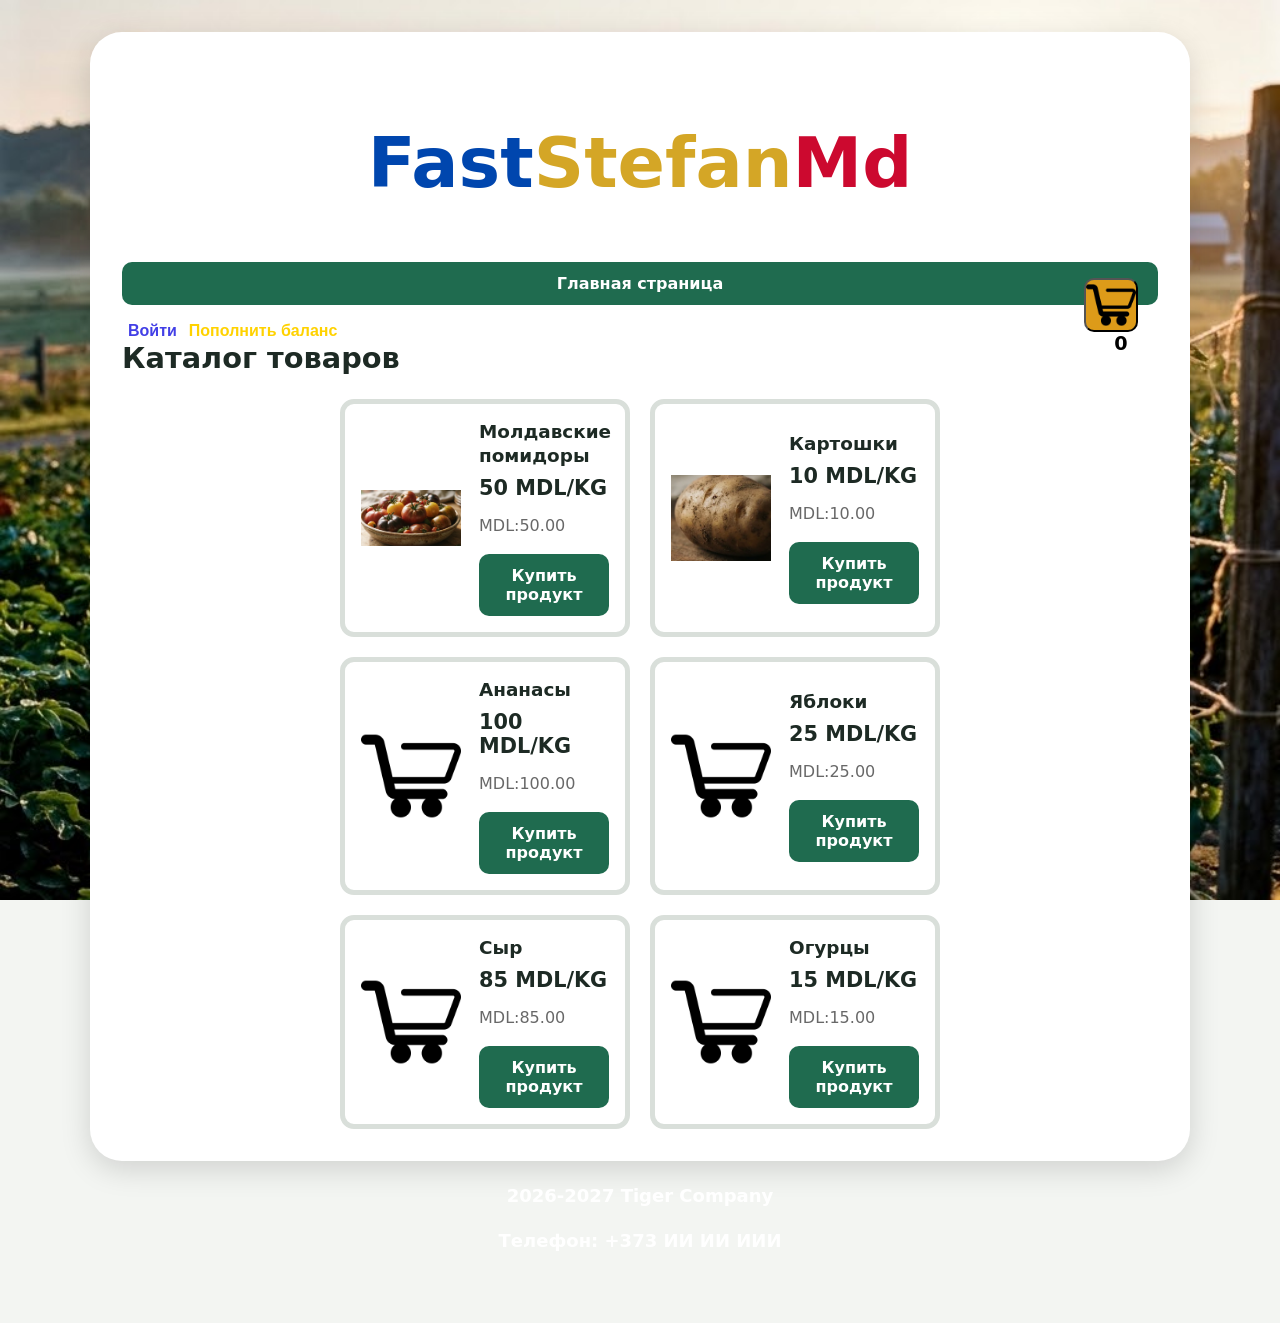
==== HMLS/index.html @ b7074edf "Main project kkk" ====
<!DOCTYPE html>
<html lang="ru">
<head>
    <meta charset="utf-8">
    <meta name="viewport" content="width=device-width, initial-scale=1">
    <title>FastOrderMd Товары</title>
    <link rel="stylesheet" href="../style.css">
</head>
<body>  <!-- Слой 1: фото фермы (файл farm.png лежит рядом с этой страницей) -->
  <div class="bg-farm" aria-hidden="true"></div>

  <!-- Слой 2: белый фон с содержимым -->
    <div class="bg-white">
        <h2 class="main_logo">
        <span class="blue">Fast</span><span class="yellow">Order</span><span class="red">Md</span>
        </h2>
        <button id="main-btn" class="buy-btn"> Главная страница</button><p></p>
        <header >
            <div class="sys_acc"><button class="account">Войти</button><h5 class="main_value" id="main-value">MDL:0.00</h5>
            <button class="wallet" id="wallet-btn">Пополнить баланс</button></div>
        </header>
        
        
            <header class="catalog-head">
            <h1>Каталог товаров</h1>
            <div id="cart-Btn" class="cart-count"></button><button id="market-btn" class="buy-panel_red_right"></button>
                <strong id="cart-count">Тов:</strong></div>
            
            
        </header>

        <main class="catalog" id="catalog"></main>
    </div>
    <h4 class="about">2026-2027 Tiger Company</h4>
    <h4 class="about">Телефон: +373 ИИ ИИ ИИИ</h4>
    <script src="../Globalscript.js"></script>
    <script src="../AccountScript.js"></script>
    <script src="../Egghunt.js"></script>
    <script src="../Mainscript.js"></script>
    <script src="../Shopscript.js"></script>
    <script src="../ResetCard.js"></script>
    
</body>
</html>
---- style.css ----
:root {
    --bg: #f3f5f2;
    --panel: #ffffff;
    --text: #1d2a24;
    --muted: #5d6b64;
    --accent: #1f6b4f;
    --accent-hover: #17543e;
    --border: #d9dfda;
    --panel2:rgb(0, 24, 147);
  }
  @media (prefers-color-scheme: dark) {
    :root {
      --bg: #383838;
      --panel: #ffffff;
      --text: #000000;
      --muted: #9aa8a0;
      --accent: #4f6fb8;
      --accent-hover: #70add3;
      --border: #2d3a3341;
      --panel2:rgb(0, 24, 147);
    }
  }
  * { box-sizing: border-box; }
  body {
    margin: 0;
    padding: 32px 24px 48px;
    background: var(--bg);
    color: var(--text);
    font-family: "Segoe UI", system-ui, -apple-system, sans-serif;
  }
  .catalog-head {
    max-width: 1100px;
    margin: 0 auto 24px;
    display: flex;
    justify-content: space-between;
    align-items: center;
    gap: 16px;
  }
  .catalog-head h1 { margin: 0; font-size: 1.8rem; }
  .cart-count { 
    color: var(--muted); text-align: center;
    color:#000000;
    font-size: 1.2rem; 
    /*text-shadow: 2px 2px 8px #0d0d0d;*/
    }
  .catalog {
    max-width: 600px;
    margin: 0 auto;
    display: grid;
    grid-template-columns: repeat(auto-fill, minmax(240px, 1fr));
    gap: 20px;
  }
  .buy-panel {
    display: flex;
    flex-direction: row;
    align-items: center;
    gap: 18px;
    padding: 16px;
    background: var(--panel);
    border: 5px solid var(--border);
    border-radius: 14px;
  }
  .product-icon {
    width: 100px;
    height: 100px;
    flex: 0 0 100px;
    object-fit: contain;
  }
  .product-details {
    display: flex;
    flex: 1;
    min-width: 0;
    flex-direction: column;
  }
    .buy-panel_red {
    display:block;
    flex-direction: column;
    padding: 8px;
    background: var(--panel2);
    border: 1px solid var(--border);
    border-radius: 14px;
    outline-style: dotted;
  }
    .buy-panel_red_right {
    display:block;
  
    padding: 25px;
    margin-right: 20px;
    margin-top: -80px;
    background: #dd9b19 url("img/IconShop.png") center / cover no-repeat;

    border-radius: 10px;
    cursor: pointer;
    
    
  }
  .buy-panel h2 {
    margin: 0 0 8px;
    font-size: 1.15rem;
    line-height: 1.3;
    /*text-shadow: 2px 2px 8px #0d0d0d;*/
  }
  .buy-panel p {
    margin: 0 0 16px;
    color: var(--muted);
    line-height: 1.5;
    color:#686868;
    /*text-shadow: 2px 2px 8px #0d0d0d;*/
    flex: 1;
  }
  .price {
    margin-bottom: 14px;
    font-size: 1.3rem;
    font-weight: 700;
    /*text-shadow: 2px 2px 8px #0d0d0d;*/
  }
  .buy-btn {
    width: 100%;
    padding: 12px 16px;
    font: inherit;
    font-weight: 600;
    color: #fff;
    background: var(--accent);
    border: 0;
    border-radius: 10px;
    cursor: pointer;
    transition: background .15s ease, transform .1s ease;
    
  }
  .main_logo {
    
    text-align: center;
    max-width: 100%;
    font-size: 70px;
    font-weight: 700;
    
  }
  .bg-farm {
    position: fixed;
    inset: 0;
    z-index: -2;
    background: #cfd8c4 url("img/FarmerMD.png") center / cover no-repeat;
  }
    .bg-white {
    max-width: 1100px;
    margin: 0 auto;
    padding: 32px;
    background: #ffffff;
    border-radius: 32px;
    box-shadow: 0 8px 30px rgba(0, 0, 0, .15);
  }
  .account {
    background: transparent;
    border: 0;
    text-align: right;
    font-size: 16px;
    font-weight: 700;
    cursor: pointer;
    color: #423fe6;
    transition: background .15s ease, transform .1s ease;
  }
  .sys_acc {
    display: flex;
    text-align: left;
    color:#6d0101;
    font-size: 1.2rem; 
  }
 .about {
    font-size: 18px;
    color: #ffffff;
    font-weight: 700;
    text-align: center;
    /*text-shadow: 2px 2px 8px #0d0d0d;*/
  }
  .wallet {
    background: transparent;
    border: 0;
    text-align: right;
    font-size: 16px;
    font-weight: 700;
    color: #ffd200;
    cursor: pointer;
    transition: background .15s ease, transform .1s ease;
  }
    .blue   { color: #0046ae; }
    .yellow { color: #ffd200; }
    .red    { color: #cc092f; }
  .buy-btn:hover { background: var(--accent-hover); }
  .buy-btn:active { transform: scale(.98); }
  .buy-btn:focus-visible { outline: 3px solid var(--accent); outline-offset: 3px; }
  @media (prefers-color-scheme: dark) { .buy-btn { color: #f2f4f3; } }
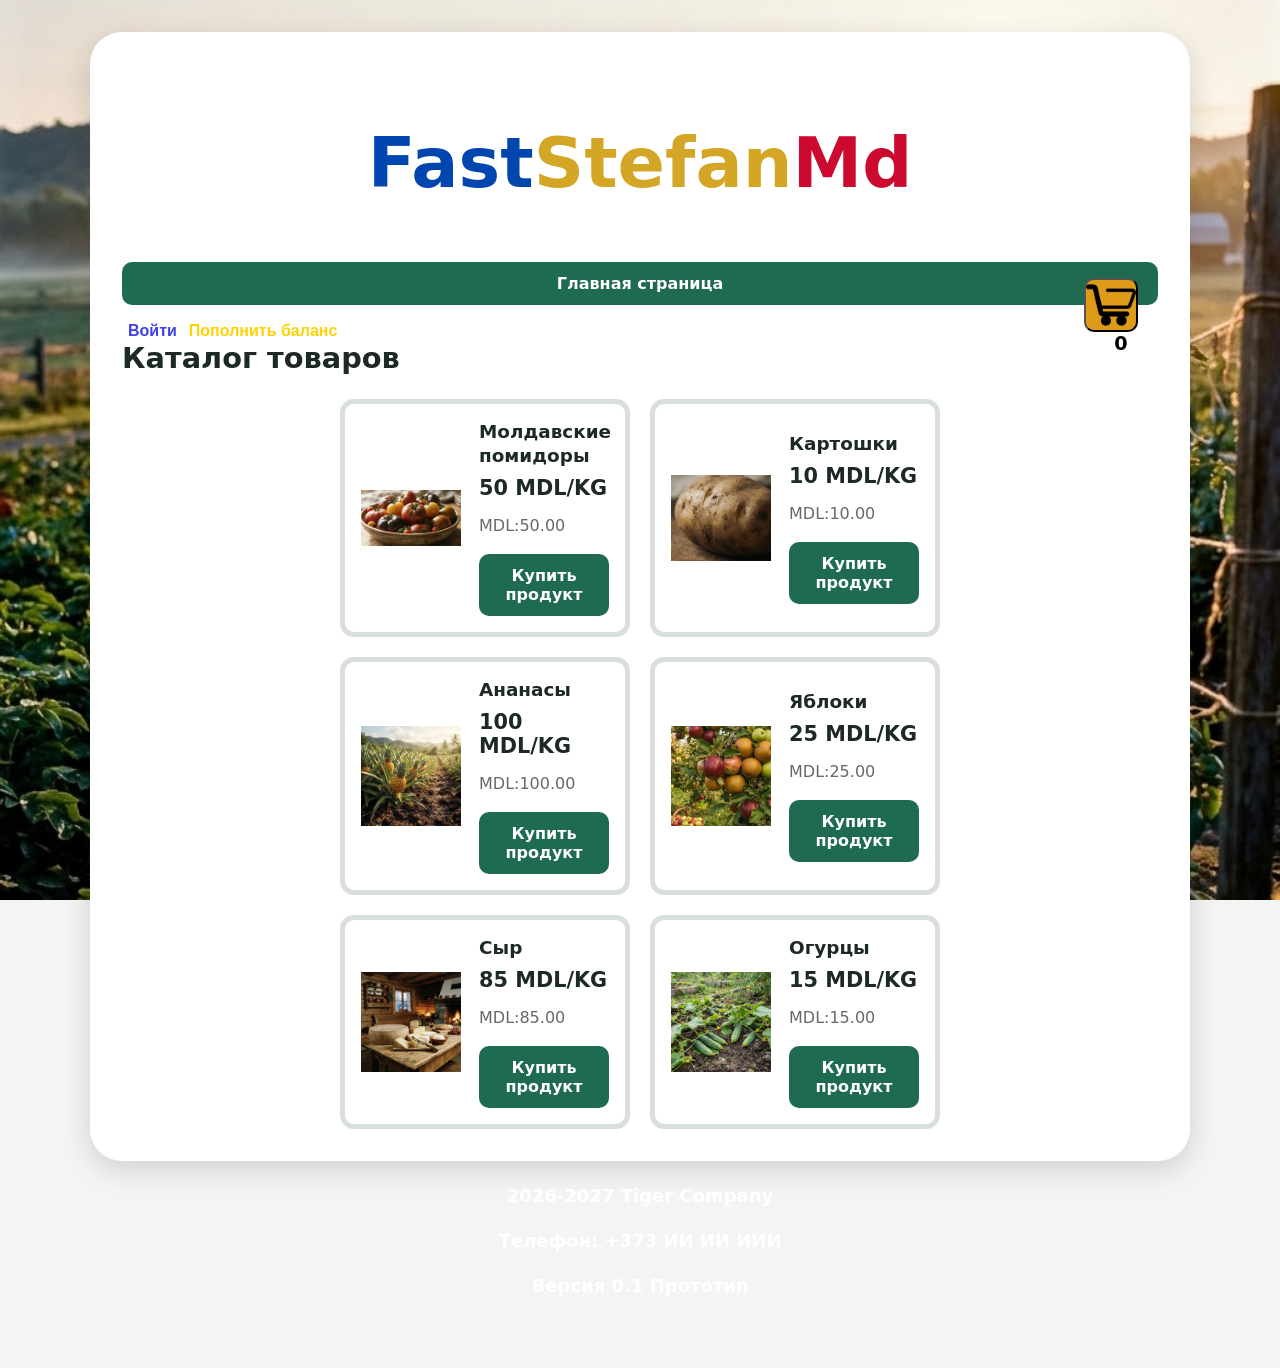
==== commit 7a882f87: "UPD 1" ====
--- a/HMLS/index.html
+++ b/HMLS/index.html
@@ -33,6 +33,7 @@
     </div>
     <h4 class="about">2026-2027 Tiger Company</h4>
     <h4 class="about">Телефон: +373 ИИ ИИ ИИИ</h4>
+    <h4 class="about">Версия 0.1 Прототип</h4>
     <script src="../Globalscript.js"></script>
     <script src="../AccountScript.js"></script>
     <script src="../Egghunt.js"></script>
